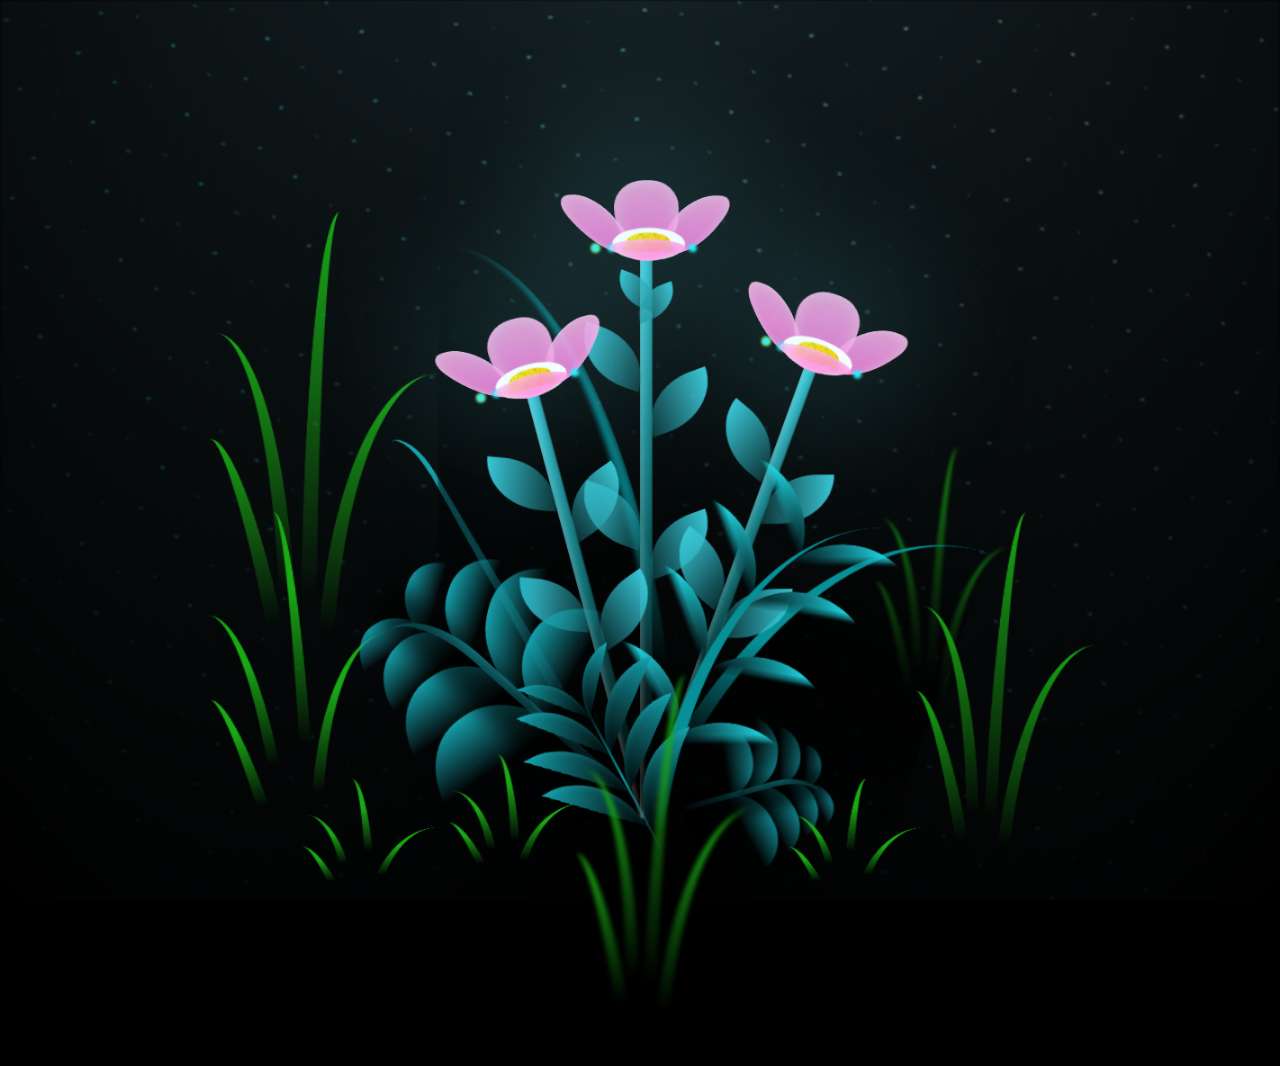
==== index.html @ 5bd79258 "Add files via upload" ====
<!DOCTYPE html>
<html lang="en">
<head>
    <meta charset="UTF-8">
    <meta http-equiv="X-UA-Compatible" content="IE=edge">
    <meta name="viewport" content="width=device-width, initial-scale=1.0">
    <link rel="stylesheet" href="style.css">
    <title>Blossoming Flowers at Magical Night</title>
</head>
<body class="not-loaded">
  <div class="night"></div>
  <div class="flowers">
    <div class="flower flower--1">
      <div class="flower__leafs flower__leafs--1">
        <div class="flower__leaf flower__leaf--1"></div>
        <div class="flower__leaf flower__leaf--2"></div>
        <div class="flower__leaf flower__leaf--3"></div>
        <div class="flower__leaf flower__leaf--4"></div>
        <div class="flower__white-circle"></div>

        <div class="flower__light flower__light--1"></div>
        <div class="flower__light flower__light--2"></div>
        <div class="flower__light flower__light--3"></div>
        <div class="flower__light flower__light--4"></div>
        <div class="flower__light flower__light--5"></div>
        <div class="flower__light flower__light--6"></div>
        <div class="flower__light flower__light--7"></div>
        <div class="flower__light flower__light--8"></div>

      </div>
      <div class="flower__line">
        <div class="flower__line__leaf flower__line__leaf--1"></div>
        <div class="flower__line__leaf flower__line__leaf--2"></div>
        <div class="flower__line__leaf flower__line__leaf--3"></div>
        <div class="flower__line__leaf flower__line__leaf--4"></div>
        <div class="flower__line__leaf flower__line__leaf--5"></div>
        <div class="flower__line__leaf flower__line__leaf--6"></div>
      </div>
    </div>

    <div class="flower flower--2">
      <div class="flower__leafs flower__leafs--2">
        <div class="flower__leaf flower__leaf--1"></div>
        <div class="flower__leaf flower__leaf--2"></div>
        <div class="flower__leaf flower__leaf--3"></div>
        <div class="flower__leaf flower__leaf--4"></div>
        <div class="flower__white-circle"></div>

        <div class="flower__light flower__light--1"></div>
        <div class="flower__light flower__light--2"></div>
        <div class="flower__light flower__light--3"></div>
        <div class="flower__light flower__light--4"></div>
        <div class="flower__light flower__light--5"></div>
        <div class="flower__light flower__light--6"></div>
        <div class="flower__light flower__light--7"></div>
        <div class="flower__light flower__light--8"></div>

      </div>
      <div class="flower__line">
        <div class="flower__line__leaf flower__line__leaf--1"></div>
        <div class="flower__line__leaf flower__line__leaf--2"></div>
        <div class="flower__line__leaf flower__line__leaf--3"></div>
        <div class="flower__line__leaf flower__line__leaf--4"></div>
      </div>
    </div>

    <div class="flower flower--3">
      <div class="flower__leafs flower__leafs--3">
        <div class="flower__leaf flower__leaf--1"></div>
        <div class="flower__leaf flower__leaf--2"></div>
        <div class="flower__leaf flower__leaf--3"></div>
        <div class="flower__leaf flower__leaf--4"></div>
        <div class="flower__white-circle"></div>

        <div class="flower__light flower__light--1"></div>
        <div class="flower__light flower__light--2"></div>
        <div class="flower__light flower__light--3"></div>
        <div class="flower__light flower__light--4"></div>
        <div class="flower__light flower__light--5"></div>
        <div class="flower__light flower__light--6"></div>
        <div class="flower__light flower__light--7"></div>
        <div class="flower__light flower__light--8"></div>

      </div>
      <div class="flower__line">
        <div class="flower__line__leaf flower__line__leaf--1"></div>
        <div class="flower__line__leaf flower__line__leaf--2"></div>
        <div class="flower__line__leaf flower__line__leaf--3"></div>
        <div class="flower__line__leaf flower__line__leaf--4"></div>
      </div>
    </div>

    <div class="grow-ans" style="--d:1.2s">
      <div class="flower__g-long">
        <div class="flower__g-long__top"></div>
        <div class="flower__g-long__bottom"></div>
      </div>
    </div>

    <div class="growing-grass">
      <div class="flower__grass flower__grass--1">
        <div class="flower__grass--top"></div>
        <div class="flower__grass--bottom"></div>
        <div class="flower__grass__leaf flower__grass__leaf--1"></div>
        <div class="flower__grass__leaf flower__grass__leaf--2"></div>
        <div class="flower__grass__leaf flower__grass__leaf--3"></div>
        <div class="flower__grass__leaf flower__grass__leaf--4"></div>
        <div class="flower__grass__leaf flower__grass__leaf--5"></div>
        <div class="flower__grass__leaf flower__grass__leaf--6"></div>
        <div class="flower__grass__leaf flower__grass__leaf--7"></div>
        <div class="flower__grass__leaf flower__grass__leaf--8"></div>
        <div class="flower__grass__overlay"></div>
      </div>
    </div>

    <div class="growing-grass">
      <div class="flower__grass flower__grass--2">
        <div class="flower__grass--top"></div>
        <div class="flower__grass--bottom"></div>
        <div class="flower__grass__leaf flower__grass__leaf--1"></div>
        <div class="flower__grass__leaf flower__grass__leaf--2"></div>
        <div class="flower__grass__leaf flower__grass__leaf--3"></div>
        <div class="flower__grass__leaf flower__grass__leaf--4"></div>
        <div class="flower__grass__leaf flower__grass__leaf--5"></div>
        <div class="flower__grass__leaf flower__grass__leaf--6"></div>
        <div class="flower__grass__leaf flower__grass__leaf--7"></div>
        <div class="flower__grass__leaf flower__grass__leaf--8"></div>
        <div class="flower__grass__overlay"></div>
      </div>
    </div>

    <div class="grow-ans" style="--d:2.4s">
      <div class="flower__g-right flower__g-right--1">
        <div class="leaf"></div>
      </div>
    </div>

    <div class="grow-ans" style="--d:2.8s">
      <div class="flower__g-right flower__g-right--2">
        <div class="leaf"></div>
      </div>
    </div>

    <div class="grow-ans" style="--d:2.8s">
      <div class="flower__g-front">
        <div class="flower__g-front__leaf-wrapper flower__g-front__leaf-wrapper--1">
          <div class="flower__g-front__leaf"></div>
        </div>
        <div class="flower__g-front__leaf-wrapper flower__g-front__leaf-wrapper--2">
          <div class="flower__g-front__leaf"></div>
        </div>
        <div class="flower__g-front__leaf-wrapper flower__g-front__leaf-wrapper--3">
          <div class="flower__g-front__leaf"></div>
        </div>
        <div class="flower__g-front__leaf-wrapper flower__g-front__leaf-wrapper--4">
          <div class="flower__g-front__leaf"></div>
        </div>
        <div class="flower__g-front__leaf-wrapper flower__g-front__leaf-wrapper--5">
          <div class="flower__g-front__leaf"></div>
        </div>
        <div class="flower__g-front__leaf-wrapper flower__g-front__leaf-wrapper--6">
          <div class="flower__g-front__leaf"></div>
        </div>
        <div class="flower__g-front__leaf-wrapper flower__g-front__leaf-wrapper--7">
          <div class="flower__g-front__leaf"></div>
        </div>
        <div class="flower__g-front__leaf-wrapper flower__g-front__leaf-wrapper--8">
          <div class="flower__g-front__leaf"></div>
        </div>
        <div class="flower__g-front__line"></div>
      </div>
    </div>

    <div class="grow-ans" style="--d:3.2s">
      <div class="flower__g-fr">
        <div class="leaf"></div>
        <div class="flower__g-fr__leaf flower__g-fr__leaf--1"></div>
        <div class="flower__g-fr__leaf flower__g-fr__leaf--2"></div>
        <div class="flower__g-fr__leaf flower__g-fr__leaf--3"></div>
        <div class="flower__g-fr__leaf flower__g-fr__leaf--4"></div>
        <div class="flower__g-fr__leaf flower__g-fr__leaf--5"></div>
        <div class="flower__g-fr__leaf flower__g-fr__leaf--6"></div>
        <div class="flower__g-fr__leaf flower__g-fr__leaf--7"></div>
        <div class="flower__g-fr__leaf flower__g-fr__leaf--8"></div>
      </div>
    </div>

    <div class="long-g long-g--0">
      <div class="grow-ans" style="--d:3s">
        <div class="leaf leaf--0"></div>
      </div>
      <div class="grow-ans" style="--d:2.2s">
        <div class="leaf leaf--1"></div>
      </div>
      <div class="grow-ans" style="--d:3.4s">
        <div class="leaf leaf--2"></div>
      </div>
      <div class="grow-ans" style="--d:3.6s">
        <div class="leaf leaf--3"></div>
      </div>
    </div>

    <div class="long-g long-g--1">
      <div class="grow-ans" style="--d:3.6s">
        <div class="leaf leaf--0"></div>
      </div>
      <div class="grow-ans" style="--d:3.8s">
        <div class="leaf leaf--1"></div>
      </div>
      <div class="grow-ans" style="--d:4s">
        <div class="leaf leaf--2"></div>
      </div>
      <div class="grow-ans" style="--d:4.2s">
        <div class="leaf leaf--3"></div>
      </div>
    </div>

    <div class="long-g long-g--2">
      <div class="grow-ans" style="--d:4s">
        <div class="leaf leaf--0"></div>
      </div>
      <div class="grow-ans" style="--d:4.2s">
        <div class="leaf leaf--1"></div>
      </div>
      <div class="grow-ans" style="--d:4.4s">
        <div class="leaf leaf--2"></div>
      </div>
      <div class="grow-ans" style="--d:4.6s">
        <div class="leaf leaf--3"></div>
      </div>
    </div>

    <div class="long-g long-g--3">
      <div class="grow-ans" style="--d:4s">
        <div class="leaf leaf--0"></div>
      </div>
      <div class="grow-ans" style="--d:4.2s">
        <div class="leaf leaf--1"></div>
      </div>
      <div class="grow-ans" style="--d:3s">
        <div class="leaf leaf--2"></div>
      </div>
      <div class="grow-ans" style="--d:3.6s">
        <div class="leaf leaf--3"></div>
      </div>
    </div>

    <div class="long-g long-g--4">
      <div class="grow-ans" style="--d:4s">
        <div class="leaf leaf--0"></div>
      </div>
      <div class="grow-ans" style="--d:4.2s">
        <div class="leaf leaf--1"></div>
      </div>
      <div class="grow-ans" style="--d:3s">
        <div class="leaf leaf--2"></div>
      </div>
      <div class="grow-ans" style="--d:3.6s">
        <div class="leaf leaf--3"></div>
      </div>
    </div>

    <div class="long-g long-g--5">
      <div class="grow-ans" style="--d:4s">
        <div class="leaf leaf--0"></div>
      </div>
      <div class="grow-ans" style="--d:4.2s">
        <div class="leaf leaf--1"></div>
      </div>
      <div class="grow-ans" style="--d:3s">
        <div class="leaf leaf--2"></div>
      </div>
      <div class="grow-ans" style="--d:3.6s">
        <div class="leaf leaf--3"></div>
      </div>
    </div>

    <div class="long-g long-g--6">
      <div class="grow-ans" style="--d:4.2s">
        <div class="leaf leaf--0"></div>
      </div>
      <div class="grow-ans" style="--d:4.4s">
        <div class="leaf leaf--1"></div>
      </div>
      <div class="grow-ans" style="--d:4.6s">
        <div class="leaf leaf--2"></div>
      </div>
      <div class="grow-ans" style="--d:4.8s">
        <div class="leaf leaf--3"></div>
      </div>
    </div>

    <div class="long-g long-g--7">
      <div class="grow-ans" style="--d:3s">
        <div class="leaf leaf--0"></div>
      </div>
      <div class="grow-ans" style="--d:3.2s">
        <div class="leaf leaf--1"></div>
      </div>
      <div class="grow-ans" style="--d:3.5s">
        <div class="leaf leaf--2"></div>
      </div>
      <div class="grow-ans" style="--d:3.6s">
        <div class="leaf leaf--3"></div>
      </div>
    </div>
  </div>
</body>
</html>
<script src="main.js"></script>
---- style.css ----
*,
*::after,
*::before {
  padding: 0;
  margin: 0;
  box-sizing: border-box;
}

:root {
  --dark-color: #000;
}

body {
  display: flex;
  align-items: flex-end;
  justify-content: center;
  min-height: 100vh;
  background-color: var(--dark-color);
  overflow: hidden;
  perspective: 1000px;
}

.night {
  position: fixed;
  left: 50%;
  top: 0;
  transform: translateX(-50%);
  width: 100%;
  height: 100%;
  filter: blur(0.1vmin);
  background-image: radial-gradient(ellipse at top, transparent 0%, var(--dark-color)), radial-gradient(ellipse at bottom, var(--dark-color), rgba(145, 233, 255, 0.2)), repeating-linear-gradient(220deg, rgb(0, 0, 0) 0px, rgb(0, 0, 0) 19px, transparent 19px, transparent 22px), repeating-linear-gradient(189deg, rgb(0, 0, 0) 0px, rgb(0, 0, 0) 19px, transparent 19px, transparent 22px), repeating-linear-gradient(148deg, rgb(0, 0, 0) 0px, rgb(0, 0, 0) 19px, transparent 19px, transparent 22px), linear-gradient(90deg, rgb(0, 255, 250), rgb(240, 240, 240));
}

.flowers {
  position: relative;
  transform: scale(0.9);
}

.flower {
  position: absolute;
  bottom: 10vmin;
  transform-origin: bottom center;
  z-index: 10;
  --fl-speed: 0.8s;
}
.flower--1 {
  animation: moving-flower-1 4s linear infinite;
}
.flower--1 .flower__line {
  height: 70vmin;
  animation-delay: 0.3s;
}
.flower--1 .flower__line__leaf--1 {
  animation: blooming-leaf-right var(--fl-speed) 1.6s backwards;
}
.flower--1 .flower__line__leaf--2 {
  animation: blooming-leaf-right var(--fl-speed) 1.4s backwards;
}
.flower--1 .flower__line__leaf--3 {
  animation: blooming-leaf-left var(--fl-speed) 1.2s backwards;
}
.flower--1 .flower__line__leaf--4 {
  animation: blooming-leaf-left var(--fl-speed) 1s backwards;
}
.flower--1 .flower__line__leaf--5 {
  animation: blooming-leaf-right var(--fl-speed) 1.8s backwards;
}
.flower--1 .flower__line__leaf--6 {
  animation: blooming-leaf-left var(--fl-speed) 2s backwards;
}
.flower--2 {
  left: 50%;
  transform: rotate(20deg);
  animation: moving-flower-2 4s linear infinite;
}
.flower--2 .flower__line {
  height: 60vmin;
  animation-delay: 0.6s;
}
.flower--2 .flower__line__leaf--1 {
  animation: blooming-leaf-right var(--fl-speed) 1.9s backwards;
}
.flower--2 .flower__line__leaf--2 {
  animation: blooming-leaf-right var(--fl-speed) 1.7s backwards;
}
.flower--2 .flower__line__leaf--3 {
  animation: blooming-leaf-left var(--fl-speed) 1.5s backwards;
}
.flower--2 .flower__line__leaf--4 {
  animation: blooming-leaf-left var(--fl-speed) 1.3s backwards;
}
.flower--3 {
  left: 50%;
  transform: rotate(-15deg);
  animation: moving-flower-3 4s linear infinite;
}
.flower--3 .flower__line {
  animation-delay: 0.9s;
}
.flower--3 .flower__line__leaf--1 {
  animation: blooming-leaf-right var(--fl-speed) 2.5s backwards;
}
.flower--3 .flower__line__leaf--2 {
  animation: blooming-leaf-right var(--fl-speed) 2.3s backwards;
}
.flower--3 .flower__line__leaf--3 {
  animation: blooming-leaf-left var(--fl-speed) 2.1s backwards;
}
.flower--3 .flower__line__leaf--4 {
  animation: blooming-leaf-left var(--fl-speed) 1.9s backwards;
}
.flower__leafs {
  position: relative;
  animation: blooming-flower 2s backwards;
}
.flower__leafs--1 {
  animation-delay: 1.1s;
}
.flower__leafs--2 {
  animation-delay: 1.4s;
}
.flower__leafs--3 {
  animation-delay: 1.7s;
}
.flower__leafs::after {
  content: "";
  position: absolute;
  left: 0;
  top: 0;
  transform: translate(-50%, -100%);
  width: 8vmin;
  height: 8vmin;
  background-color: #6bf0ff;
  filter: blur(10vmin);
}
.flower__leaf {
  position: absolute;
  bottom: 0;
  left: 50%;
  width: 8vmin;
  height: 11vmin;
  border-radius: 51% 49% 47% 53%/44% 45% 55% 69%;
  background-color: #a7ffee;
  background-image: linear-gradient(to top, #ff78dd, #faace6);
  transform-origin: bottom center;
  opacity: 0.9;
  box-shadow: inset 0 0 2vmin rgba(255, 255, 255, 0.5);
}
.flower__leaf--1 {
  transform: translate(-10%, 1%) rotateY(40deg) rotateX(-50deg);
}
.flower__leaf--2 {
  transform: translate(-50%, -4%) rotateX(40deg);
}
.flower__leaf--3 {
  transform: translate(-90%, 0%) rotateY(45deg) rotateX(50deg);
}
.flower__leaf--4 {
  width: 8vmin;
  height: 8vmin;
  transform-origin: bottom left;
  border-radius: 4vmin 10vmin 4vmin 4vmin;
  transform: translate(0%, 18%) rotateX(70deg) rotate(-43deg);
  background-image: linear-gradient(to top, #ff78dd, #faace6);
  z-index: 1;
  opacity: 0.8;
}
.flower__white-circle {
  position: absolute;
  left: -3.5vmin;
  top: -3vmin;
  width: 9vmin;
  height: 4vmin;
  border-radius: 50%;
  background-color: #fff;
}
.flower__white-circle::after {
  content: "";
  position: absolute;
  left: 50%;
  top: 45%;
  transform: translate(-50%, -50%);
  width: 60%;
  height: 60%;
  border-radius: inherit;
  background-image: repeating-linear-gradient(135deg, rgba(0, 0, 0, 0.03) 0px, rgba(0, 0, 0, 0.03) 1px, transparent 1px, transparent 12px), repeating-linear-gradient(45deg, rgba(0, 0, 0, 0.03) 0px, rgba(0, 0, 0, 0.03) 1px, transparent 1px, transparent 12px), repeating-linear-gradient(67.5deg, rgba(0, 0, 0, 0.03) 0px, rgba(0, 0, 0, 0.03) 1px, transparent 1px, transparent 12px), repeating-linear-gradient(135deg, rgba(0, 0, 0, 0.03) 0px, rgba(0, 0, 0, 0.03) 1px, transparent 1px, transparent 12px), repeating-linear-gradient(45deg, rgba(0, 0, 0, 0.03) 0px, rgba(0, 0, 0, 0.03) 1px, transparent 1px, transparent 12px), repeating-linear-gradient(112.5deg, rgba(0, 0, 0, 0.03) 0px, rgba(0, 0, 0, 0.03) 1px, transparent 1px, transparent 12px), repeating-linear-gradient(112.5deg, rgba(0, 0, 0, 0.03) 0px, rgba(0, 0, 0, 0.03) 1px, transparent 1px, transparent 12px), repeating-linear-gradient(45deg, rgba(0, 0, 0, 0.03) 0px, rgba(0, 0, 0, 0.03) 1px, transparent 1px, transparent 12px), repeating-linear-gradient(22.5deg, rgba(0, 0, 0, 0.03) 0px, rgba(0, 0, 0, 0.03) 1px, transparent 1px, transparent 12px), repeating-linear-gradient(45deg, rgba(0, 0, 0, 0.03) 0px, rgba(0, 0, 0, 0.03) 1px, transparent 1px, transparent 12px), repeating-linear-gradient(22.5deg, rgba(0, 0, 0, 0.03) 0px, rgba(0, 0, 0, 0.03) 1px, transparent 1px, transparent 12px), repeating-linear-gradient(135deg, rgba(0, 0, 0, 0.03) 0px, rgba(0, 0, 0, 0.03) 1px, transparent 1px, transparent 12px), repeating-linear-gradient(157.5deg, rgba(0, 0, 0, 0.03) 0px, rgba(0, 0, 0, 0.03) 1px, transparent 1px, transparent 12px), repeating-linear-gradient(67.5deg, rgba(0, 0, 0, 0.03) 0px, rgba(0, 0, 0, 0.03) 1px, transparent 1px, transparent 12px), repeating-linear-gradient(67.5deg, rgba(0, 0, 0, 0.03) 0px, rgba(0, 0, 0, 0.03) 1px, transparent 1px, transparent 12px), linear-gradient(90deg, rgb(255, 235, 18), rgb(255, 206, 0));
}
.flower__line {
  height: 55vmin;
  width: 1.5vmin;
  background-image: linear-gradient(to left, rgba(0, 0, 0, 0.2), transparent, rgba(255, 255, 255, 0.2)), linear-gradient(to top, transparent 10%, #14757a, #39c6d6);
  box-shadow: inset 0 0 2px rgba(0, 0, 0, 0.5);
  animation: grow-flower-tree 4s backwards;
}
.flower__line__leaf {
  --w: 7vmin;
  --h: calc(var(--w) + 2vmin);
  position: absolute;
  top: 20%;
  left: 90%;
  width: var(--w);
  height: var(--h);
  border-top-right-radius: var(--h);
  border-bottom-left-radius: var(--h);
  background-image: linear-gradient(to top, rgba(20, 117, 122, 0.4), #39c6d6);
}
.flower__line__leaf--1 {
  transform: rotate(70deg) rotateY(30deg);
}
.flower__line__leaf--2 {
  top: 45%;
  transform: rotate(70deg) rotateY(30deg);
}
.flower__line__leaf--3, .flower__line__leaf--4, .flower__line__leaf--6 {
  border-top-right-radius: 0;
  border-bottom-left-radius: 0;
  border-top-left-radius: var(--h);
  border-bottom-right-radius: var(--h);
  left: -460%;
  top: 12%;
  transform: rotate(-70deg) rotateY(30deg);
}
.flower__line__leaf--4 {
  top: 40%;
}
.flower__line__leaf--5 {
  top: 0;
  transform-origin: left;
  transform: rotate(70deg) rotateY(30deg) scale(0.6);
}
.flower__line__leaf--6 {
  top: -2%;
  left: -450%;
  transform-origin: right;
  transform: rotate(-70deg) rotateY(30deg) scale(0.6);
}
.flower__light {
  position: absolute;
  bottom: 0vmin;
  width: 1vmin;
  height: 1vmin;
  background-color: rgb(255, 251, 0);
  border-radius: 50%;
  filter: blur(0.2vmin);
  animation: light-ans 4s linear infinite backwards;
}
.flower__light:nth-child(odd) {
  background-color: #23f0ff;
}
.flower__light--1 {
  left: -2vmin;
  animation-delay: 1s;
}
.flower__light--2 {
  left: 3vmin;
  animation-delay: 0.5s;
}
.flower__light--3 {
  left: -6vmin;
  animation-delay: 0.3s;
}
.flower__light--4 {
  left: 6vmin;
  animation-delay: 0.9s;
}
.flower__light--5 {
  left: -1vmin;
  animation-delay: 1.5s;
}
.flower__light--6 {
  left: -4vmin;
  animation-delay: 3s;
}
.flower__light--7 {
  left: 3vmin;
  animation-delay: 2s;
}
.flower__light--8 {
  left: -6vmin;
  animation-delay: 3.5s;
}
.flower__grass {
  --c: #159faa;
  --line-w: 1.5vmin;
  position: absolute;
  bottom: 12vmin;
  left: -7vmin;
  display: flex;
  flex-direction: column;
  align-items: flex-end;
  z-index: 20;
  transform-origin: bottom center;
  transform: rotate(-48deg) rotateY(40deg);
}
.flower__grass--1 {
  animation: moving-grass 2s linear infinite;
}
.flower__grass--2 {
  left: 2vmin;
  bottom: 10vmin;
  transform: scale(0.5) rotate(75deg) rotateX(10deg) rotateY(-200deg);
  opacity: 0.8;
  z-index: 0;
  animation: moving-grass--2 1.5s linear infinite;
}
.flower__grass--top {
  width: 7vmin;
  height: 10vmin;
  border-top-right-radius: 100%;
  border-right: var(--line-w) solid var(--c);
  transform-origin: bottom center;
  transform: rotate(-2deg);
}
.flower__grass--bottom {
  margin-top: -2px;
  width: var(--line-w);
  height: 25vmin;
  background-image: linear-gradient(to top, transparent, var(--c));
}
.flower__grass__leaf {
  --size: 10vmin;
  position: absolute;
  width: calc(var(--size) * 2.1);
  height: var(--size);
  border-top-left-radius: var(--size);
  border-top-right-radius: var(--size);
  background-image: linear-gradient(to top, transparent, transparent 30%, var(--c));
  z-index: 100;
}
.flower__grass__leaf--1 {
  top: -6%;
  left: 30%;
  --size: 6vmin;
  transform: rotate(-20deg);
  animation: growing-grass-ans--1 2s 2.6s backwards;
}
@keyframes growing-grass-ans--1 {
  0% {
    transform-origin: bottom left;
    transform: rotate(-20deg) scale(0);
  }
}
.flower__grass__leaf--2 {
  top: -5%;
  left: -110%;
  --size: 6vmin;
  transform: rotate(10deg);
  animation: growing-grass-ans--2 2s 2.4s linear backwards;
}
@keyframes growing-grass-ans--2 {
  0% {
    transform-origin: bottom right;
    transform: rotate(10deg) scale(0);
  }
}
.flower__grass__leaf--3 {
  top: 5%;
  left: 60%;
  --size: 8vmin;
  transform: rotate(-18deg) rotateX(-20deg);
  animation: growing-grass-ans--3 2s 2.2s linear backwards;
}
@keyframes growing-grass-ans--3 {
  0% {
    transform-origin: bottom left;
    transform: rotate(-18deg) rotateX(-20deg) scale(0);
  }
}
.flower__grass__leaf--4 {
  top: 6%;
  left: -135%;
  --size: 8vmin;
  transform: rotate(2deg);
  animation: growing-grass-ans--4 2s 2s linear backwards;
}
@keyframes growing-grass-ans--4 {
  0% {
    transform-origin: bottom right;
    transform: rotate(2deg) scale(0);
  }
}
.flower__grass__leaf--5 {
  top: 20%;
  left: 60%;
  --size: 10vmin;
  transform: rotate(-24deg) rotateX(-20deg);
  animation: growing-grass-ans--5 2s 1.8s linear backwards;
}
@keyframes growing-grass-ans--5 {
  0% {
    transform-origin: bottom left;
    transform: rotate(-24deg) rotateX(-20deg) scale(0);
  }
}
.flower__grass__leaf--6 {
  top: 22%;
  left: -180%;
  --size: 10vmin;
  transform: rotate(10deg);
  animation: growing-grass-ans--6 2s 1.6s linear backwards;
}
@keyframes growing-grass-ans--6 {
  0% {
    transform-origin: bottom right;
    transform: rotate(10deg) scale(0);
  }
}
.flower__grass__leaf--7 {
  top: 39%;
  left: 70%;
  --size: 10vmin;
  transform: rotate(-10deg);
  animation: growing-grass-ans--7 2s 1.4s linear backwards;
}
@keyframes growing-grass-ans--7 {
  0% {
    transform-origin: bottom left;
    transform: rotate(-10deg) scale(0);
  }
}
.flower__grass__leaf--8 {
  top: 40%;
  left: -215%;
  --size: 11vmin;
  transform: rotate(10deg);
  animation: growing-grass-ans--8 2s 1.2s linear backwards;
}
@keyframes growing-grass-ans--8 {
  0% {
    transform-origin: bottom right;
    transform: rotate(10deg) scale(0);
  }
}
.flower__grass__overlay {
  position: absolute;
  top: -10%;
  right: 0%;
  width: 100%;
  height: 100%;
  background-color: rgba(0, 0, 0, 0.6);
  filter: blur(1.5vmin);
  z-index: 100;
}
.flower__g-long {
  --w: 2vmin;
  --h: 6vmin;
  --c: #159faa;
  position: absolute;
  bottom: 10vmin;
  left: -3vmin;
  transform-origin: bottom center;
  transform: rotate(-30deg) rotateY(-20deg);
  display: flex;
  flex-direction: column;
  align-items: flex-end;
  animation: flower-g-long-ans 3s linear infinite;
}
@keyframes flower-g-long-ans {
  0%, 100% {
    transform: rotate(-30deg) rotateY(-20deg);
  }
  50% {
    transform: rotate(-32deg) rotateY(-20deg);
  }
}
.flower__g-long__top {
  top: calc(var(--h) * -1);
  width: calc(var(--w) + 1vmin);
  height: var(--h);
  border-top-right-radius: 100%;
  border-right: 0.7vmin solid var(--c);
  transform: translate(-0.7vmin, 1vmin);
}
.flower__g-long__bottom {
  width: var(--w);
  height: 50vmin;
  transform-origin: bottom center;
  background-image: linear-gradient(to top, transparent 30%, var(--c));
  box-shadow: inset 0 0 2px rgba(0, 0, 0, 0.5);
  -webkit-clip-path: polygon(35% 0, 65% 1%, 100% 100%, 0% 100%);
          clip-path: polygon(35% 0, 65% 1%, 100% 100%, 0% 100%);
}
.flower__g-right {
  position: absolute;
  bottom: 6vmin;
  left: -2vmin;
  transform-origin: bottom left;
  transform: rotate(20deg);
}
.flower__g-right .leaf {
  width: 30vmin;
  height: 50vmin;
  border-top-left-radius: 100%;
  border-left: 2vmin solid #079097;
  background-image: linear-gradient(to bottom, transparent, var(--dark-color) 60%);
  -webkit-mask-image: linear-gradient(to top, transparent 30%, #079097 60%);
}
.flower__g-right--1 {
  animation: flower-g-right-ans 2.5s linear infinite;
}
.flower__g-right--2 {
  left: 5vmin;
  transform: rotateY(-180deg);
  animation: flower-g-right-ans--2 3s linear infinite;
}
.flower__g-right--2 .leaf {
  height: 75vmin;
  filter: blur(0.3vmin);
  opacity: 0.8;
}
@keyframes flower-g-right-ans {
  0%, 100% {
    transform: rotate(20deg);
  }
  50% {
    transform: rotate(24deg) rotateX(-20deg);
  }
}
@keyframes flower-g-right-ans--2 {
  0%, 100% {
    transform: rotateY(-180deg) rotate(0deg) rotateX(-20deg);
  }
  50% {
    transform: rotateY(-180deg) rotate(6deg) rotateX(-20deg);
  }
}
.flower__g-front {
  position: absolute;
  bottom: 6vmin;
  left: 2.5vmin;
  z-index: 100;
  transform-origin: bottom center;
  transform: rotate(-28deg) rotateY(30deg) scale(1.04);
  animation: flower__g-front-ans 2s linear infinite;
}
@keyframes flower__g-front-ans {
  0%, 100% {
    transform: rotate(-28deg) rotateY(30deg) scale(1.04);
  }
  50% {
    transform: rotate(-35deg) rotateY(40deg) scale(1.04);
  }
}
.flower__g-front__line {
  width: 0.3vmin;
  height: 20vmin;
  background-image: linear-gradient(to top, transparent, #079097, transparent 100%);
  position: relative;
}
.flower__g-front__leaf-wrapper {
  position: absolute;
  top: 0;
  left: 0;
  transform-origin: bottom left;
  transform: rotate(10deg);
}
.flower__g-front__leaf-wrapper:nth-child(even) {
  left: 0vmin;
  transform: rotateY(-180deg) rotate(5deg);
  animation: flower__g-front__leaf-left-ans 1s ease-in backwards;
}
.flower__g-front__leaf-wrapper:nth-child(odd) {
  animation: flower__g-front__leaf-ans 1s ease-in backwards;
}
.flower__g-front__leaf-wrapper--1 {
  top: -8vmin;
  transform: scale(0.7);
  animation: flower__g-front__leaf-ans 1s 5.5s ease-in backwards !important;
}
.flower__g-front__leaf-wrapper--2 {
  top: -8vmin;
  transform: rotateY(-180deg) scale(0.7) !important;
  animation: flower__g-front__leaf-left-ans-2 1s 4.6s ease-in backwards !important;
}
.flower__g-front__leaf-wrapper--3 {
  top: -3vmin;
  animation: flower__g-front__leaf-ans 1s 4.6s ease-in backwards;
}
.flower__g-front__leaf-wrapper--4 {
  top: -3vmin;
  transform: rotateY(-180deg) scale(0.9) !important;
  animation: flower__g-front__leaf-left-ans-2 1s 4.6s ease-in backwards !important;
}
@keyframes flower__g-front__leaf-left-ans-2 {
  0% {
    transform: rotateY(-180deg) scale(0);
  }
}
.flower__g-front__leaf-wrapper--5, .flower__g-front__leaf-wrapper--6 {
  top: 2vmin;
}
.flower__g-front__leaf-wrapper--7, .flower__g-front__leaf-wrapper--8 {
  top: 6.5vmin;
}
.flower__g-front__leaf-wrapper--2 {
  animation-delay: 5.2s !important;
}
.flower__g-front__leaf-wrapper--3 {
  animation-delay: 4.9s !important;
}
.flower__g-front__leaf-wrapper--5 {
  animation-delay: 4.3s !important;
}
.flower__g-front__leaf-wrapper--6 {
  animation-delay: 4.1s !important;
}
.flower__g-front__leaf-wrapper--7 {
  animation-delay: 3.8s !important;
}
.flower__g-front__leaf-wrapper--8 {
  animation-delay: 3.5s !important;
}
@keyframes flower__g-front__leaf-ans {
  0% {
    transform: rotate(10deg) scale(0);
  }
}
@keyframes flower__g-front__leaf-left-ans {
  0% {
    transform: rotateY(-180deg) rotate(5deg) scale(0);
  }
}
.flower__g-front__leaf {
  width: 10vmin;
  height: 10vmin;
  border-radius: 100% 0% 0% 100%/100% 100% 0% 0%;
  box-shadow: inset 0 2px 1vmin hsla(184, 97%, 58%, 0.2);
  background-image: linear-gradient(to bottom left, transparent, var(--dark-color)), linear-gradient(to bottom right, #159faa 50%, transparent 50%, transparent);
  -webkit-mask-image: linear-gradient(to bottom right, #159faa 50%, transparent 50%, transparent);
  mask-image: linear-gradient(to bottom right, #159faa 50%, transparent 50%, transparent);
}
.flower__g-fr {
  position: absolute;
  bottom: -4vmin;
  left: vmin;
  transform-origin: bottom left;
  z-index: 10;
  animation: flower__g-fr-ans 2s linear infinite;
}
@keyframes flower__g-fr-ans {
  0%, 100% {
    transform: rotate(2deg);
  }
  50% {
    transform: rotate(4deg);
  }
}
.flower__g-fr .leaf {
  width: 30vmin;
  height: 50vmin;
  border-top-left-radius: 100%;
  border-left: 2vmin solid #079097;
  -webkit-mask-image: linear-gradient(to top, transparent 25%, #079097 50%);
  position: relative;
  z-index: 1;
}
.flower__g-fr__leaf {
  position: absolute;
  top: 0;
  left: 0;
  width: 10vmin;
  height: 10vmin;
  border-radius: 100% 0% 0% 100%/100% 100% 0% 0%;
  box-shadow: inset 0 2px 1vmin hsla(184, 97%, 58%, 0.2);
  background-image: linear-gradient(to bottom left, transparent, var(--dark-color) 98%), linear-gradient(to bottom right, #23f0ff 45%, transparent 50%, transparent);
  -webkit-mask-image: linear-gradient(135deg, #159faa 40%, transparent 50%, transparent);
}
.flower__g-fr__leaf--1 {
  left: 20vmin;
  transform: rotate(45deg);
  animation: flower__g-fr-leaft-ans-1 0.5s 5.2s linear backwards;
}
@keyframes flower__g-fr-leaft-ans-1 {
  0% {
    transform-origin: left;
    transform: rotate(45deg) scale(0);
  }
}
.flower__g-fr__leaf--2 {
  left: 12vmin;
  top: -7vmin;
  transform: rotate(25deg) rotateY(-180deg);
  animation: flower__g-fr-leaft-ans-6 0.5s 5s linear backwards;
}
.flower__g-fr__leaf--3 {
  left: 15vmin;
  top: 6vmin;
  transform: rotate(55deg);
  animation: flower__g-fr-leaft-ans-5 0.5s 4.8s linear backwards;
}
.flower__g-fr__leaf--4 {
  left: 6vmin;
  top: -2vmin;
  transform: rotate(25deg) rotateY(-180deg);
  animation: flower__g-fr-leaft-ans-6 0.5s 4.6s linear backwards;
}
.flower__g-fr__leaf--5 {
  left: 10vmin;
  top: 14vmin;
  transform: rotate(55deg);
  animation: flower__g-fr-leaft-ans-5 0.5s 4.4s linear backwards;
}
@keyframes flower__g-fr-leaft-ans-5 {
  0% {
    transform-origin: left;
    transform: rotate(55deg) scale(0);
  }
}
.flower__g-fr__leaf--6 {
  left: 0vmin;
  top: 6vmin;
  transform: rotate(25deg) rotateY(-180deg);
  animation: flower__g-fr-leaft-ans-6 0.5s 4.2s linear backwards;
}
@keyframes flower__g-fr-leaft-ans-6 {
  0% {
    transform-origin: right;
    transform: rotate(25deg) rotateY(-180deg) scale(0);
  }
}
.flower__g-fr__leaf--7 {
  left: 5vmin;
  top: 22vmin;
  transform: rotate(45deg);
  animation: flower__g-fr-leaft-ans-7 0.5s 4s linear backwards;
}
@keyframes flower__g-fr-leaft-ans-7 {
  0% {
    transform-origin: left;
    transform: rotate(45deg) scale(0);
  }
}
.flower__g-fr__leaf--8 {
  left: -4vmin;
  top: 15vmin;
  transform: rotate(15deg) rotateY(-180deg);
  animation: flower__g-fr-leaft-ans-8 0.5s 3.8s linear backwards;
}
@keyframes flower__g-fr-leaft-ans-8 {
  0% {
    transform-origin: right;
    transform: rotate(15deg) rotateY(-180deg) scale(0);
  }
}

.long-g {
  position: absolute;
  bottom: 25vmin;
  left: -42vmin;
  transform-origin: bottom left;
}
.long-g--1 {
  bottom: 0vmin;
  transform: scale(0.8) rotate(-5deg);
}
.long-g--1 .leaf {
  -webkit-mask-image: linear-gradient(to top, transparent 40%, #079097 80%) !important;
}
.long-g--1 .leaf--1 {
  --w: 5vmin;
  --h: 60vmin;
  left: -2vmin;
  transform: rotate(3deg) rotateY(-180deg);
}
.long-g--2, .long-g--3 {
  bottom: -3vmin;
  left: -35vmin;
  transform-origin: center;
  transform: scale(0.6) rotateX(60deg);
}
.long-g--2 .leaf, .long-g--3 .leaf {
  -webkit-mask-image: linear-gradient(to top, transparent 50%, #079097 80%) !important;
}
.long-g--2 .leaf--1, .long-g--3 .leaf--1 {
  left: -1vmin;
  transform: rotateY(-180deg);
}
.long-g--3 {
  left: -17vmin;
  bottom: 0vmin;
}
.long-g--3 .leaf {
  -webkit-mask-image: linear-gradient(to top, transparent 40%, #079097 80%) !important;
}
.long-g--4 {
  left: 25vmin;
  bottom: -3vmin;
  transform-origin: center;
  transform: scale(0.6) rotateX(60deg);
}
.long-g--4 .leaf {
  -webkit-mask-image: linear-gradient(to top, transparent 50%, #079097 80%) !important;
}
.long-g--5 {
  left: 42vmin;
  bottom: 0vmin;
  transform: scale(0.8) rotate(2deg);
}
.long-g--6 {
  left: 0vmin;
  bottom: -20vmin;
  z-index: 100;
  filter: blur(0.3vmin);
  transform: scale(0.8) rotate(2deg);
}
.long-g--7 {
  left: 35vmin;
  bottom: 20vmin;
  z-index: -1;
  filter: blur(0.3vmin);
  transform: scale(0.6) rotate(2deg);
  opacity: 0.7;
}
.long-g .leaf {
  --w: 15vmin;
  --h: 40vmin;
  --c: #1aaa15;
  position: absolute;
  bottom: 0;
  width: var(--w);
  height: var(--h);
  border-top-left-radius: 100%;
  border-left: 2vmin solid var(--c);
  -webkit-mask-image: linear-gradient(to top, transparent 20%, var(--dark-color));
  transform-origin: bottom center;
}
.long-g .leaf--0 {
  left: 2vmin;
  animation: leaf-ans-1 4s linear infinite;
}
.long-g .leaf--1 {
  --w: 5vmin;
  --h: 60vmin;
  animation: leaf-ans-1 4s linear infinite;
}
.long-g .leaf--2 {
  --w: 10vmin;
  --h: 40vmin;
  left: -0.5vmin;
  bottom: 5vmin;
  transform-origin: bottom left;
  transform: rotateY(-180deg);
  animation: leaf-ans-2 3s linear infinite;
}
.long-g .leaf--3 {
  --w: 5vmin;
  --h: 30vmin;
  left: -1vmin;
  bottom: 3.2vmin;
  transform-origin: bottom left;
  transform: rotate(-10deg) rotateY(-180deg);
  animation: leaf-ans-3 3s linear infinite;
}

@keyframes leaf-ans-1 {
  0%, 100% {
    transform: rotate(-5deg) scale(1);
  }
  50% {
    transform: rotate(5deg) scale(1.1);
  }
}
@keyframes leaf-ans-2 {
  0%, 100% {
    transform: rotateY(-180deg) rotate(5deg);
  }
  50% {
    transform: rotateY(-180deg) rotate(0deg) scale(1.1);
  }
}
@keyframes leaf-ans-3 {
  0%, 100% {
    transform: rotate(-10deg) rotateY(-180deg);
  }
  50% {
    transform: rotate(-20deg) rotateY(-180deg);
  }
}
.grow-ans {
  animation: grow-ans 2s var(--d) backwards;
}

@keyframes grow-ans {
  0% {
    transform: scale(0);
    opacity: 0;
  }
}
@keyframes light-ans {
  0% {
    opacity: 0;
    transform: translateY(0vmin);
  }
  25% {
    opacity: 1;
    transform: translateY(-5vmin) translateX(-2vmin);
  }
  50% {
    opacity: 1;
    transform: translateY(-15vmin) translateX(2vmin);
    filter: blur(0.2vmin);
  }
  75% {
    transform: translateY(-20vmin) translateX(-2vmin);
    filter: blur(0.2vmin);
  }
  100% {
    transform: translateY(-30vmin);
    opacity: 0;
    filter: blur(1vmin);
  }
}
@keyframes moving-flower-1 {
  0%, 100% {
    transform: rotate(2deg);
  }
  50% {
    transform: rotate(-2deg);
  }
}
@keyframes moving-flower-2 {
  0%, 100% {
    transform: rotate(18deg);
  }
  50% {
    transform: rotate(14deg);
  }
}
@keyframes moving-flower-3 {
  0%, 100% {
    transform: rotate(-18deg);
  }
  50% {
    transform: rotate(-20deg) rotateY(-10deg);
  }
}
@keyframes blooming-leaf-right {
  0% {
    transform-origin: left;
    transform: rotate(70deg) rotateY(30deg) scale(0);
  }
}
@keyframes blooming-leaf-left {
  0% {
    transform-origin: right;
    transform: rotate(-70deg) rotateY(30deg) scale(0);
  }
}
@keyframes grow-flower-tree {
  0% {
    height: 0;
    border-radius: 1vmin;
  }
}
@keyframes blooming-flower {
  0% {
    transform: scale(0);
  }
}
@keyframes moving-grass {
  0%, 100% {
    transform: rotate(-48deg) rotateY(40deg);
  }
  50% {
    transform: rotate(-50deg) rotateY(40deg);
  }
}
@keyframes moving-grass--2 {
  0%, 100% {
    transform: scale(0.5) rotate(75deg) rotateX(10deg) rotateY(-200deg);
  }
  50% {
    transform: scale(0.5) rotate(79deg) rotateX(10deg) rotateY(-200deg);
  }
}
.growing-grass {
  animation: growing-grass-ans 1s 2s backwards;
}

@keyframes growing-grass-ans {
  0% {
    transform: scale(0);
  }
}
.not-loaded * {
  animation-play-state: paused !important;
}/*# sourceMappingURL=style.css.map */
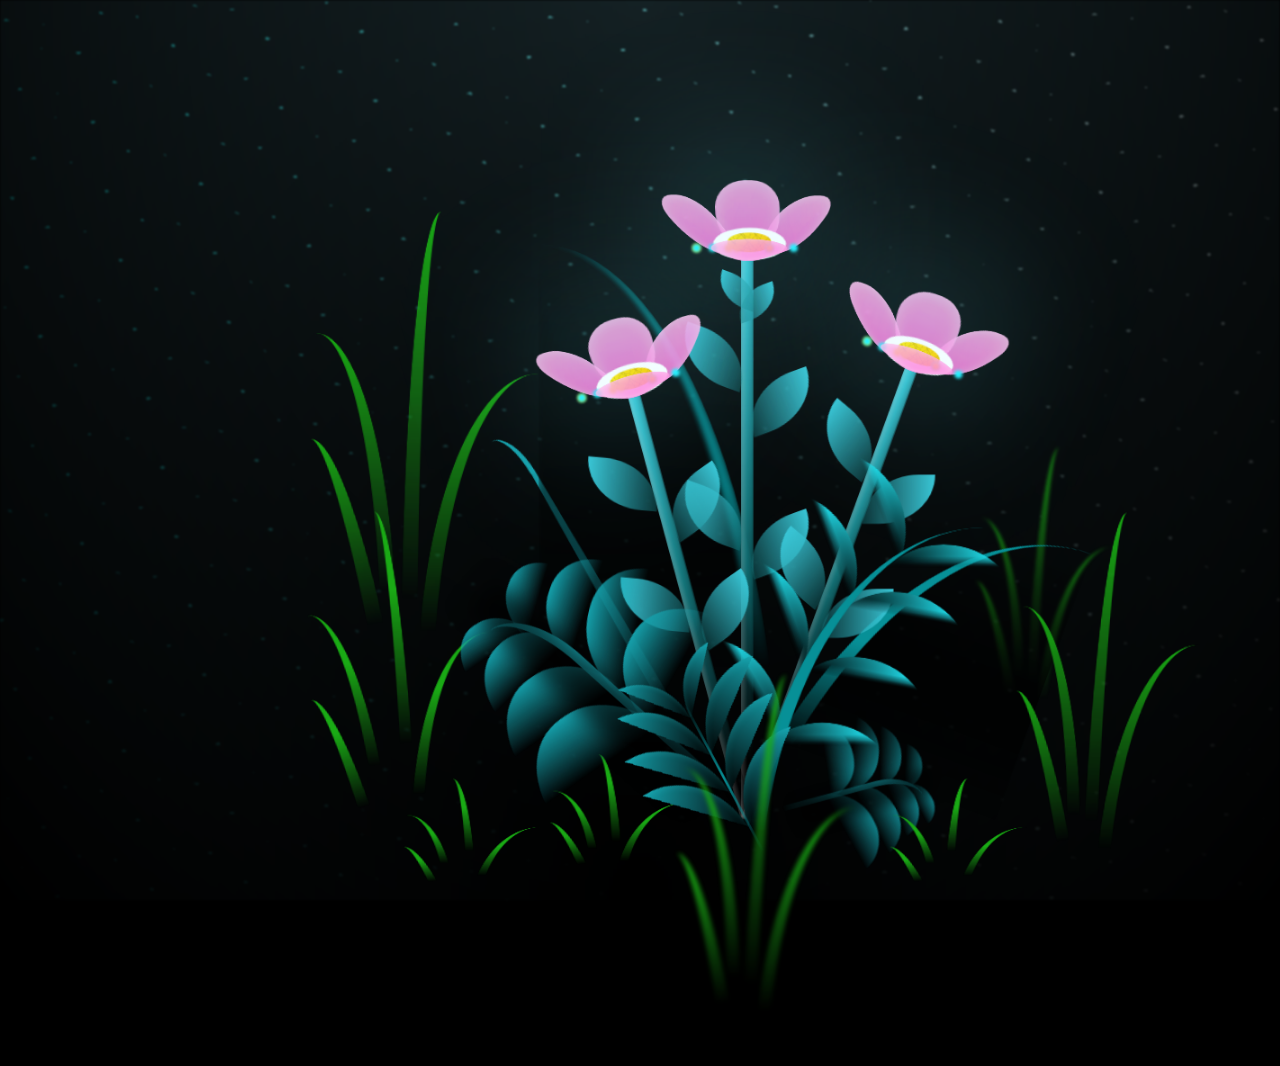
==== commit fa89c92d: "Update index.html" ====
--- a/index.html
+++ b/index.html
@@ -5,10 +5,11 @@
     <meta http-equiv="X-UA-Compatible" content="IE=edge">
     <meta name="viewport" content="width=device-width, initial-scale=1.0">
     <link rel="stylesheet" href="style.css">
-    <title>Blossoming Flowers at Magical Night</title>
+    <title>Tran Thi Phuong Nam</title>
 </head>
 <body class="not-loaded">
   <div class="night"></div>
+  <h4>20/10 <br> luôn luôn vui vẻ, hạnh phúc <br> luôn luôn dễ thương xinh xắn <br> nheeee</h4>
   <div class="flowers">
     <div class="flower flower--1">
       <div class="flower__leafs flower__leafs--1">
@@ -307,4 +308,4 @@
   </div>
 </body>
 </html>
-<script src="main.js"></script>+<script src="main.js"></script>
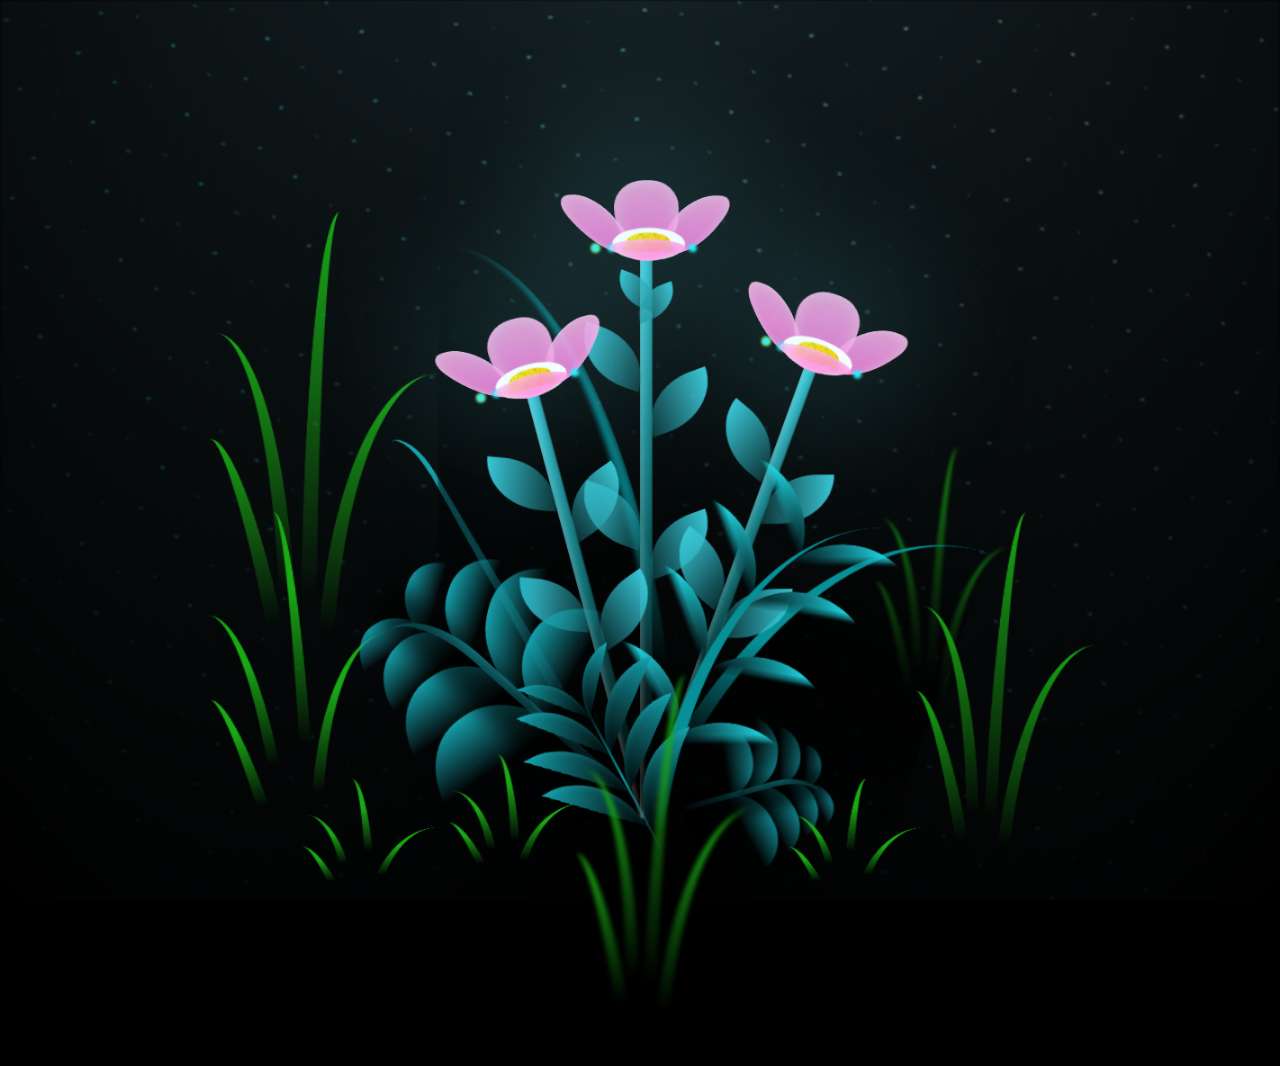
==== commit c6abec4f: "Update index.html" ====
--- a/index.html
+++ b/index.html
@@ -5,7 +5,7 @@
     <meta http-equiv="X-UA-Compatible" content="IE=edge">
     <meta name="viewport" content="width=device-width, initial-scale=1.0">
     <link rel="stylesheet" href="style.css">
-    <title>Tran Thi Phuong Nam</title>
+    <title>✿ Tran Thi Phuong Nam ✿</title>
 </head>
 <body class="not-loaded">
   <div class="night"></div>
--- a/style.css
+++ b/style.css
@@ -4,6 +4,49 @@
   padding: 0;
   margin: 0;
   box-sizing: border-box;
+}
+
+h4 {
+  font-family: 'Pangolin', sans-serif;
+  text-align: center;
+  font-size: 24px;
+  color: #faace6; /* Màu chữ hồng */
+  margin: 0;
+  padding: 20px;
+  position: absolute;
+  top: 0;
+  left: 50%;
+  transform: translateX(-50%);
+  opacity: 0; /* Bắt đầu với độ trong suốt 0 */
+  animation-delay: 3s;
+  animation: fadeIn 3s ease forwards; /* Animation làm mờ chữ hiện dần */
+  text-shadow: 0 0 5px #faace6b0, 0 0 10px #faace687, 0 0 15px rgba(250, 170, 230, 0.3);
+}
+
+@keyframes fadeIn {
+  0% {
+      opacity: 0; /* Mờ hoàn toàn lúc ban đầu */
+  }
+  100% {
+      opacity: 1; /* Hiện rõ sau 1 giây */
+  }
+}
+
+h4 {
+  animation: fadeIn 3s ease forwards; /* Áp dụng animation khi trang tải */
+}
+
+@media (max-width: 768px) {
+  h4 {
+      top: 25vh; /* Đặt thẻ h4 ở giữa màn hình điện thoại */
+      width: 100%; /* Bắt đầu với chiều rộng bằng 0 cho điện thoại */
+  }
+}
+
+@media (max-width: 768px) {
+  h4 {
+      top: 25vh; /* Cách trên 40% chiều cao màn hình trên điện thoại */
+  }
 }
 
 :root {
@@ -984,4 +1027,4 @@
 }
 .not-loaded * {
   animation-play-state: paused !important;
-}/*# sourceMappingURL=style.css.map */+}/*# sourceMappingURL=style.css.map */
